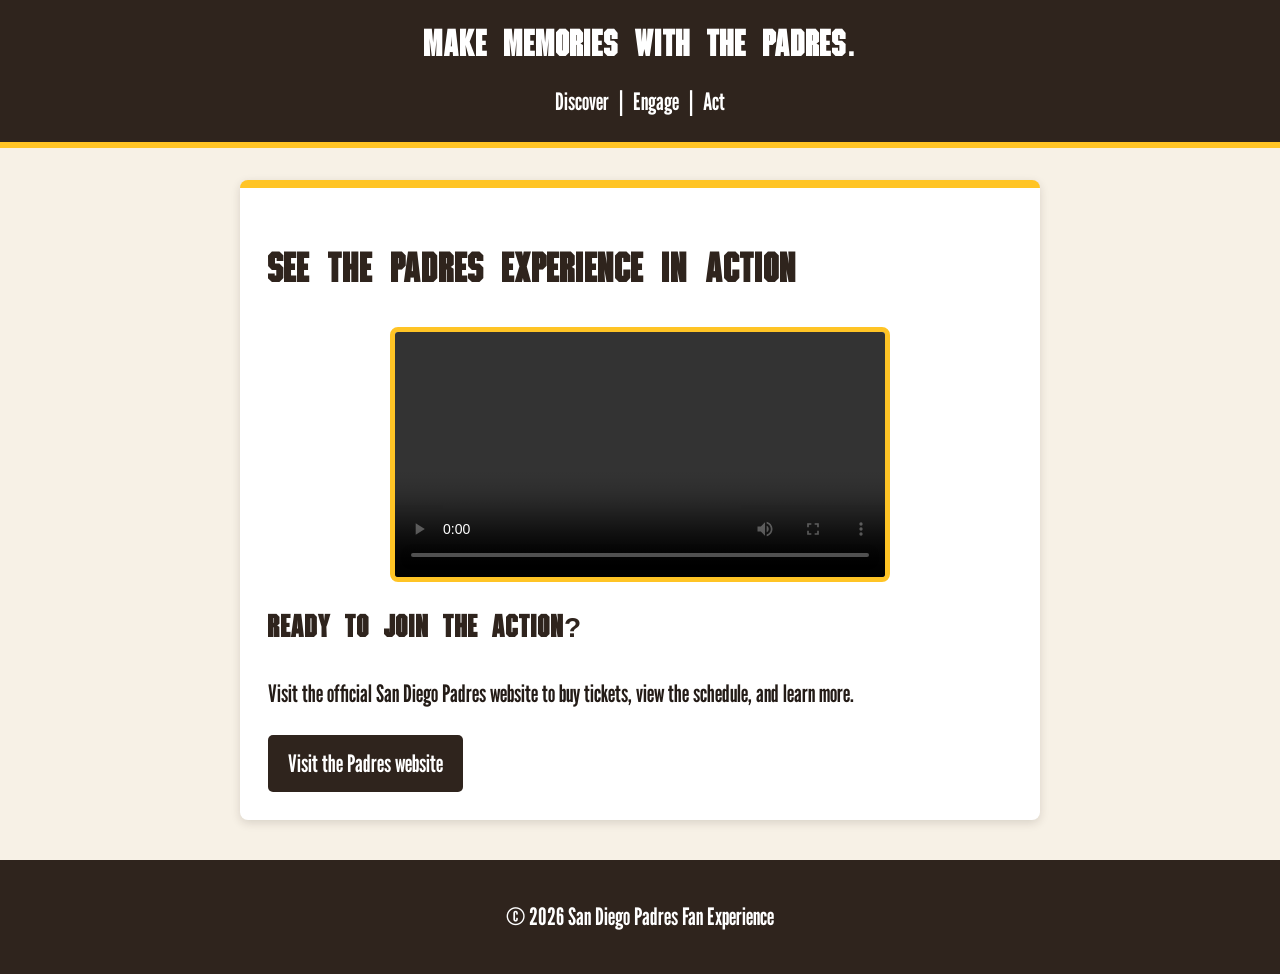
==== folder/act.html @ 95513e3a "Initial visual story commit" ====
<!DOCTYPE html>
<html lang="en">
  <link rel="preconnect" href="https://fonts.googleapis.com">
<link rel="preconnect" href="https://fonts.gstatic.com" crossorigin>
<link href="https://fonts.googleapis.com/css2?family=League+Gothic&display=swap" rel="stylesheet">
<head>
  <meta charset="UTF-8">
  <meta name="viewport" content="width=device-width, initial-scale=1.0">
    <link rel="stylesheet" href="style.css">
  <title>Act | San Diego Padres</title>
</head>
<body>

  <header>
    <h1>Make memories with the Padres.</h1>

    <nav>
      <a href="discover.html">Discover</a> |
      <a href="engage.html">Engage</a> |
      <a href="act.html">Act</a>
    </nav>
  </header>

  <main>
    <h2>See the Padres experience in action</h2>

    <video controls width="320">
      <source src="padres-video.mp4" type="video/mp4">
      Your browser does not support the video element.
    </video>

    <h3>Ready to join the action?</h3>

    <p>
      Visit the official San Diego Padres website to buy tickets, view
      the schedule, and learn more.
    </p>

    <a href="https://www.mlb.com/padres">
      Visit the Padres website
    </a>
  </main>

  <footer>
    <p>&copy; 2026 San Diego Padres Fan Experience</p>
  </footer>

</body>
</html>
---- folder/style.css ----
@font-face {
  font-family: "PadresFont";
  src: url("MLB Padres Regular.ttf") format("truetype");
}

h1,
h2,
h3 {
  font-family: "PadresFont", Arial, sans-serif;
}

:root {
  --padres-brown: #2f241d;
  --padres-gold: #ffc425;
  --sand: #f7f1e6;
  --white: #ffffff;
  --text: #241c17;
}

* {
  box-sizing: border-box;
}

body {
  margin: 0;
  font-family: "League Gothic", Arial, sans-serif;
  font-size: 24px;
  line-height: 1.4;
  color: var(--text);
  background-color: var(--sand);
}

header {
  background-color: var(--padres-brown);
  color: white;
  text-align: center;
  padding: 24px 16px;
  border-bottom: 6px solid var(--padres-gold);
}

header h1 {
  margin: 0 0 16px;
  font-size: 2rem;
}

nav a {
  color: white;
  text-decoration: none;
  font-weight: bold;
  margin: 0 6px;
}

nav a:hover {
  color: var(--padres-gold);
}

main {
  width: 90%;
  max-width: 800px;
  margin: 32px auto;
  background-color: white;
  padding: 28px;
  border-top: 8px solid var(--padres-gold);
  border-radius: 8px;
  box-shadow: 0 3px 10px rgba(47, 36, 29, 0.15);
}

h2,
h3 {
  color: var(--padres-brown);
}

img,
video {
  display: block;
  width: 100%;
  max-width: 500px;
  height: auto;
  margin: 20px auto;
  border: 5px solid var(--padres-gold);
  border-radius: 8px;
}

li {
  margin-bottom: 10px;
}

blockquote {
  margin: 20px 0;
  padding: 16px;
  background-color: #fff4c7;
  border-left: 6px solid var(--padres-gold);
  font-style: italic;
}

main a {
  display: inline-block;
  background-color: var(--padres-brown);
  color: white;
  padding: 12px 20px;
  border-radius: 5px;
  text-decoration: none;
  font-weight: bold;
}

main a:hover {
  background-color: var(--padres-gold);
  color: var(--padres-brown);
}

footer {
  background-color: var(--padres-brown);
  color: white;
  text-align: center;
  padding: 16px;
  margin-top: 40px;
}

@media (max-width: 600px) {
  header h1 {
    font-size: 1.5rem;
  }

  main {
    width: 94%;
    padding: 20px;
  }

  h2 {
    font-size: 1.4rem;
  }
}

.discover-page {
  max-width: 1000px;
}

.hero {
  display: grid;
  grid-template-columns: 1fr 1fr;
  gap: 40px;
  align-items: center;
}

.hero-text {
  text-align: left;
}

.eyebrow {
  color: var(--padres-gold);
  background-color: var(--padres-brown);
  display: inline-block;
  padding: 6px 12px;
  font-size: 18px;
  letter-spacing: 2px;
}

.hero-text h2 {
  font-size: 3.5rem;
  line-height: 1;
  margin: 18px 0;
}

.hero-text p {
  font-size: 22px;
}

.hero-image img {
  width: 100%;
  margin: 0;
}

.button {
  margin-top: 18px;
}

.value-section {
  margin-top: 45px;
  padding-top: 25px;
  border-top: 3px solid var(--padres-gold);
}

.value-section h3 {
  font-size: 2.5rem;
  margin-bottom: 10px;
}

.value-section p {
  font-size: 22px;
}

@media (max-width: 700px) {
  .hero {
    grid-template-columns: 1fr;
    gap: 20px;
  }

  .hero-text h2 {
    font-size: 2.8rem;
  }

  .hero-text {
    text-align: center;
  }

  .eyebrow {
    margin: auto;
  }
}


.engage-image {
  display: block;
  width: 80%;
  max-width: 700px;
  margin: 35px auto;
  border: 5px solid var(--padres-gold);
  border-radius: 8px;
}

.stadium-section {
  display: grid;
  grid-template-columns: 1fr 1fr;
  gap: 40px;
  align-items: center;
  margin-top: 50px;
  padding-top: 35px;
  border-top: 3px solid var(--padres-gold);
}

.stadium-image img {
  width: 100%;
  height: 350px;
  object-fit: cover;
  margin: 0;
  border: 5px solid var(--padres-gold);
  border-radius: 8px;
}

.stadium-text h3 {
  font-size: 2.5rem;
  line-height: 1.1;
}

.stadium-text p {
  font-size: 22px;
}

@media (max-width: 700px) {
  .stadium-section {
    grid-template-columns: 1fr;
    gap: 20px;
  }

  .stadium-image img {
    height: auto;
  }
}
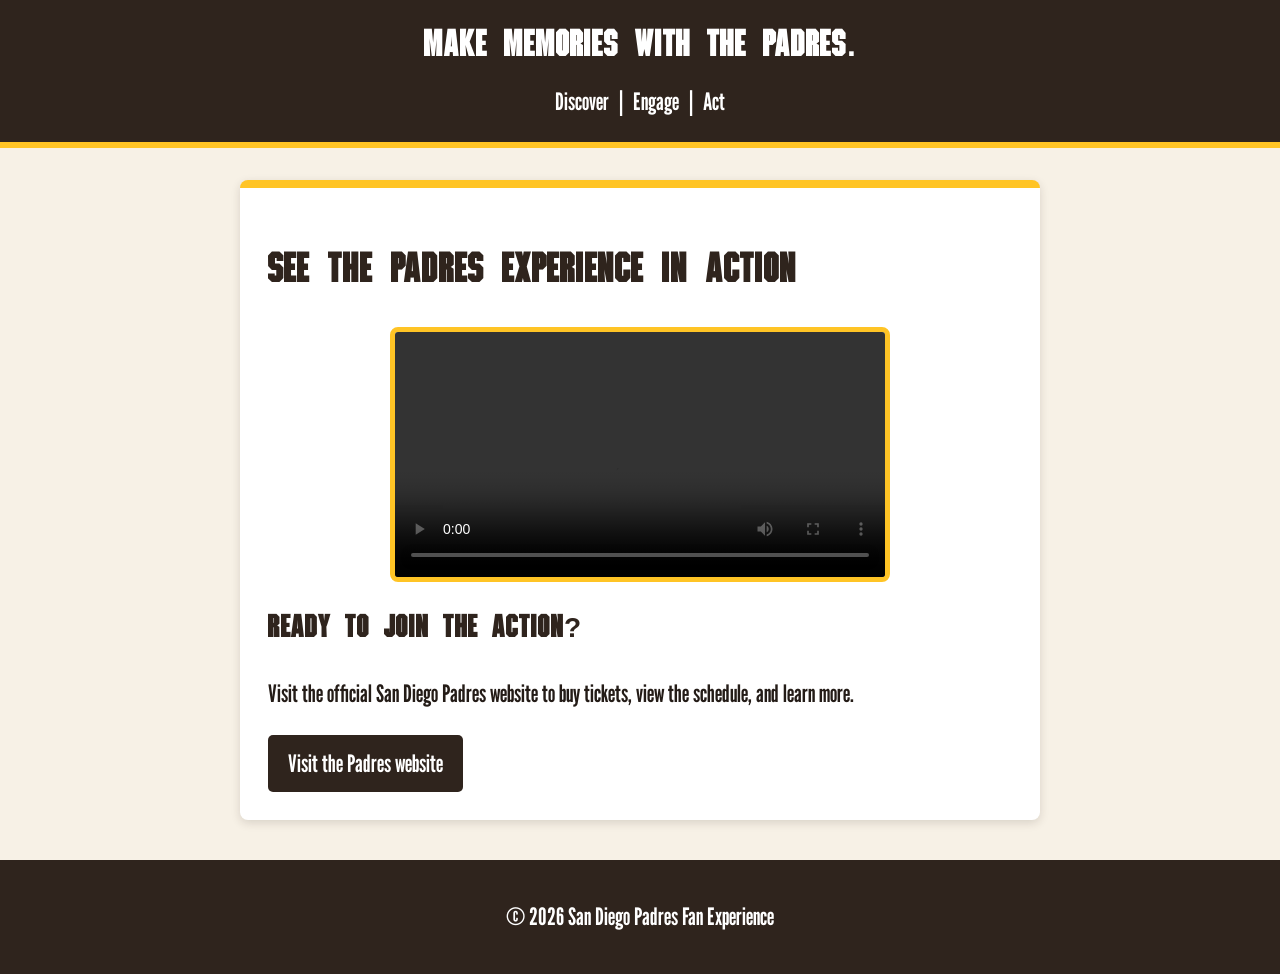
==== commit 07789053: "Rename discover page to homepage" ====
--- a/folder/act.html
+++ b/folder/act.html
@@ -15,7 +15,7 @@
     <h1>Make memories with the Padres.</h1>
 
     <nav>
-      <a href="discover.html">Discover</a> |
+      <a href="index.html">Discover</a> |
       <a href="engage.html">Engage</a> |
       <a href="act.html">Act</a>
     </nav>
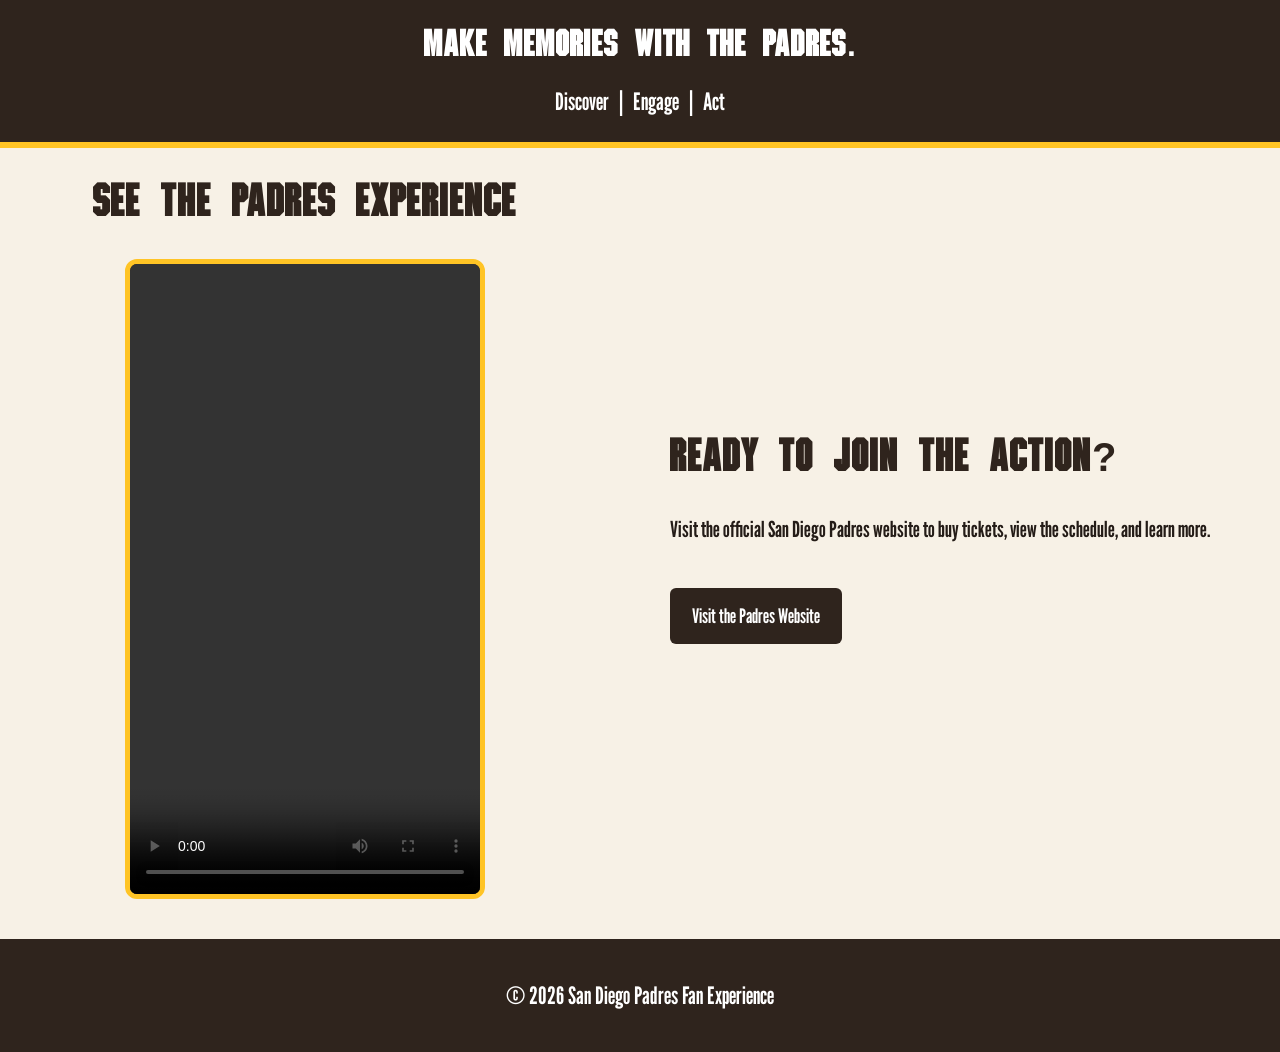
==== commit d1525fb1: "Update website" ====
--- a/folder/act.html
+++ b/folder/act.html
@@ -21,25 +21,29 @@
     </nav>
   </header>
 
-  <main>
-    <h2>See the Padres experience in action</h2>
+<section class="act-layout">
+  <div class="video-column">
+    <h2>See the Padres Experience</h2>
 
-    <video controls width="320">
+    <video class="reel-video" controls>
       <source src="padres-video.mp4" type="video/mp4">
       Your browser does not support the video element.
     </video>
+  </div>
 
-    <h3>Ready to join the action?</h3>
+  <div class="cta-column">
+  <h2>Ready to Join the Action?</h2>
 
-    <p>
-      Visit the official San Diego Padres website to buy tickets, view
-      the schedule, and learn more.
-    </p>
+  <p>
+    Visit the official San Diego Padres website to buy tickets,
+    view the schedule, and learn more.
+  </p>
 
-    <a href="https://www.mlb.com/padres">
-      Visit the Padres website
-    </a>
-  </main>
+<a class="button" href="https://www.mlb.com/padres/tickets">
+  Visit the Padres Website
+</a>
+</div>
+</section>
 
   <footer>
     <p>&copy; 2026 San Diego Padres Fan Experience</p>
--- a/folder/style.css
+++ b/folder/style.css
@@ -255,4 +255,78 @@
   .stadium-image img {
     height: auto;
   }
+}
+
+.reel-video {
+  display: block;
+  width: 100%;
+  max-width: 360px;
+  aspect-ratio: 9 / 16;
+  object-fit: cover;
+  margin: 25px auto;
+  border: 5px solid var(--padres-gold);
+  border-radius: 12px;
+  background-color: var(--padres-brown);
+}
+
+.act-layout {
+  display: grid;
+  grid-template-columns: 1fr 1fr;
+  gap: 60px;
+  align-items: center;
+}
+
+.video-column {
+  text-align: center;
+}
+
+.video-column h2,
+.cta-column h2 {
+  font-size: 2.5rem;
+  line-height: 1.1;
+}
+
+.reel-video {
+  display: block;
+  width: 100%;
+  max-width: 360px;
+  aspect-ratio: 9 / 16;
+  object-fit: cover;
+  margin: 20px auto 0;
+  border: 5px solid var(--padres-gold);
+  border-radius: 12px;
+  background-color: var(--padres-brown);
+}
+
+.cta-column p {
+  font-size: 22px;
+  margin-bottom: 25px;
+}
+
+@media (max-width: 700px) {
+  .act-layout {
+    grid-template-columns: 1fr;
+    gap: 35px;
+  }
+
+  .cta-column {
+    text-align: center;
+  }
+}
+
+.button {
+  display: inline-block;
+  background-color: var(--padres-brown);
+  color: white;
+  padding: 14px 22px;
+  border-radius: 6px;
+  text-decoration: none;
+  font-weight: bold;
+  font-size: 20px;
+  transition: background-color 0.3s ease;
+}
+
+.button:hover {
+  background-color: var(--padres-gold);
+  color: var(--padres-brown);
 }
